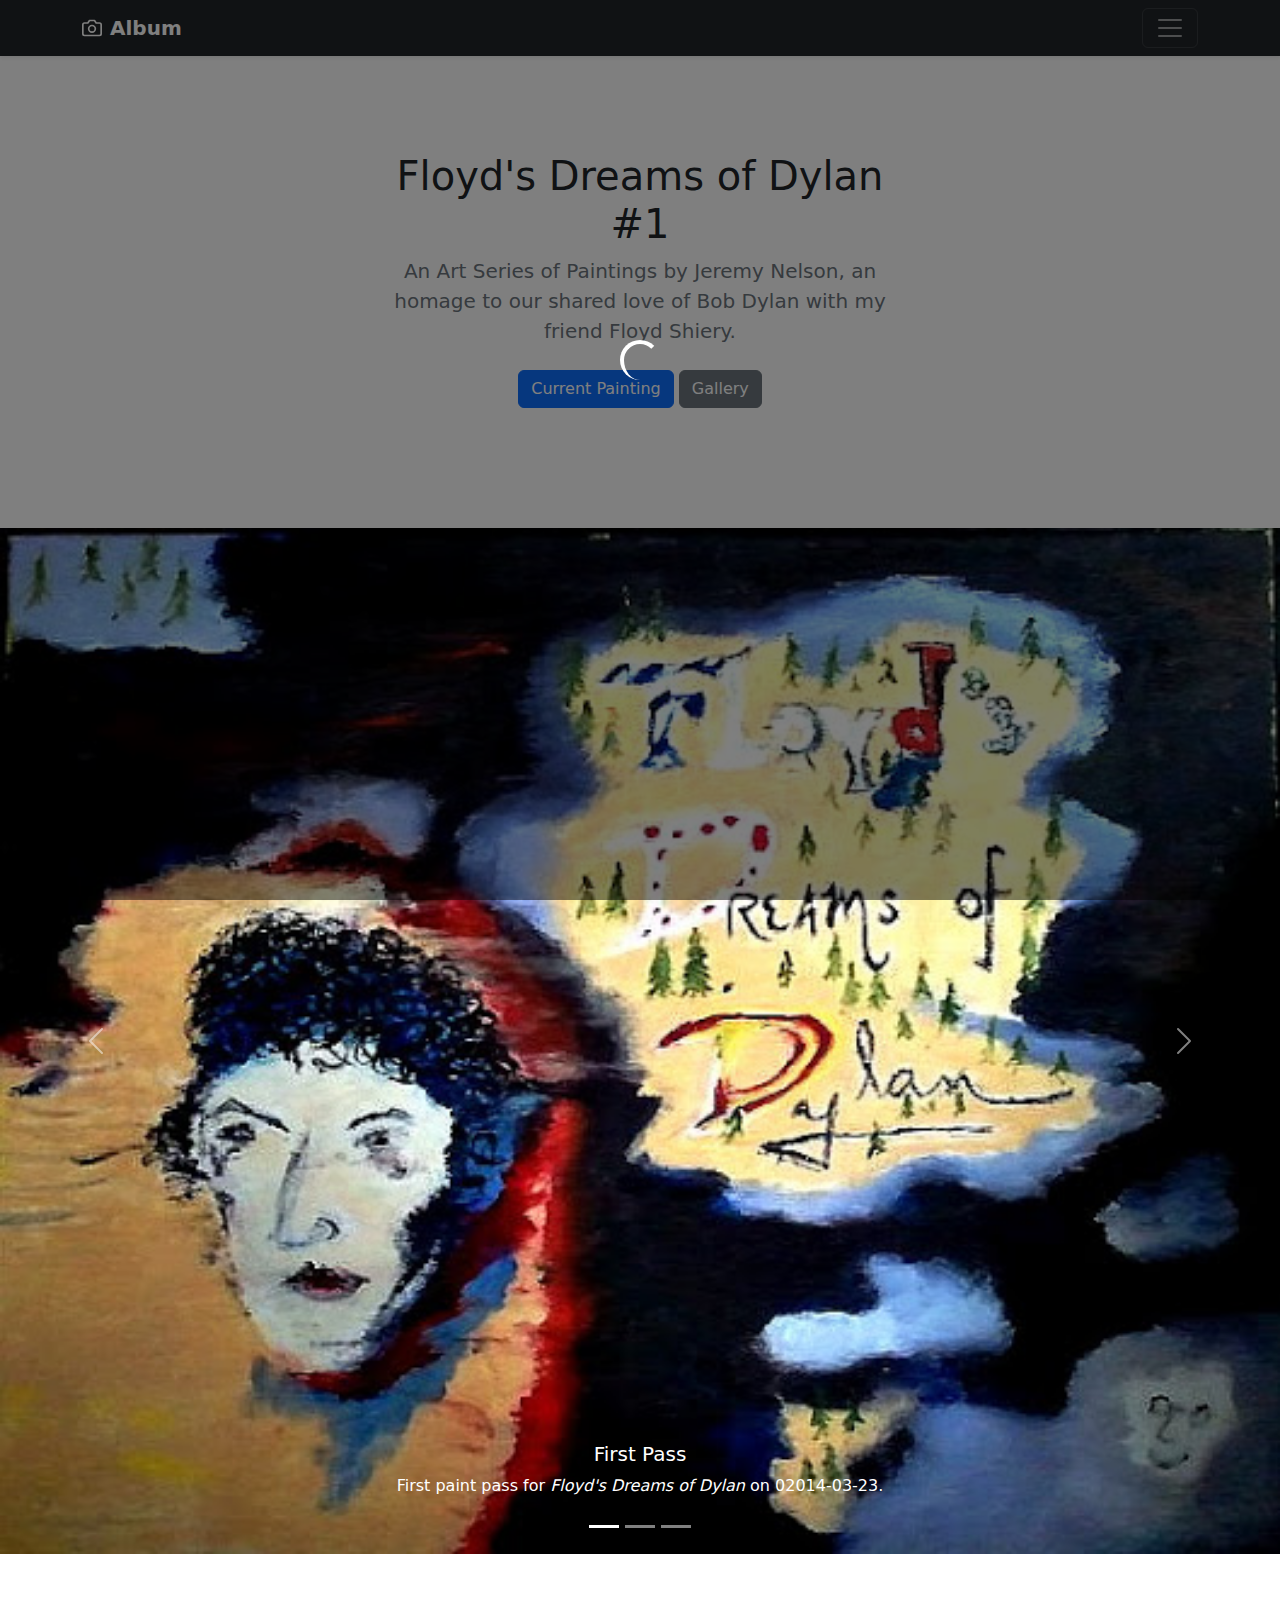
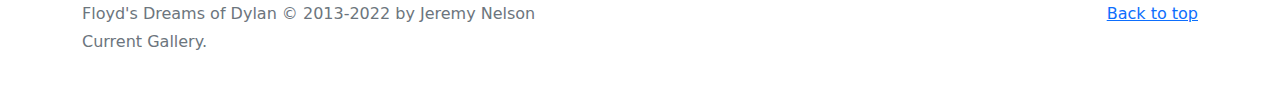
==== first/index.html @ 22177f91 "Continue to refactor; each painting project has it's subfolder" ====
<!doctype html>
<html lang="en">
  <head>
    <meta charset="utf-8">
    <meta name="viewport" content="width=device-width, initial-scale=1">
    <meta name="description" content="The first painting and mixed media in the Floyd's Dreams of 
     Dylan in the series by Jeremy Nelson">
    <meta name="author" content="Jeremy Nelson">
    <meta name="generator" content="Floyd's Dream of Dylan">
    <title>Floyd's Dreams of Dylan . The First by Jeremy Nelson</title>
    <link href="../static/css/bootstrap.min.css" rel="stylesheet">
    <link rel="stylesheet" href="../static/css/pyscript.css" />
    <link rel="stylesheet" href="repl.css" />

    <script defer src="../static/js/pyscript.js"></script>

    <!-- Favicons -->
<link rel="apple-touch-icon" href="/docs/5.2/assets/img/favicons/apple-touch-icon.png" sizes="180x180">
<link rel="icon" href="/docs/5.2/assets/img/favicons/favicon-32x32.png" sizes="32x32" type="image/png">
<link rel="icon" href="/docs/5.2/assets/img/favicons/favicon-16x16.png" sizes="16x16" type="image/png">
<link rel="manifest" href="/docs/5.2/assets/img/favicons/manifest.json">
<link rel="mask-icon" href="/docs/5.2/assets/img/favicons/safari-pinned-tab.svg" color="#712cf9">
<link rel="icon" href="/docs/5.2/assets/img/favicons/favicon.ico">
<meta name="theme-color" content="#712cf9">


    <style>
      .bd-placeholder-img {
        font-size: 1.125rem;
        text-anchor: middle;
        -webkit-user-select: none;
        -moz-user-select: none;
        user-select: none;
      }

      @media (min-width: 768px) {
        .bd-placeholder-img-lg {
          font-size: 3.5rem;
        }
      }

      .b-example-divider {
        height: 3rem;
        background-color: rgba(0, 0, 0, .1);
        border: solid rgba(0, 0, 0, .15);
        border-width: 1px 0;
        box-shadow: inset 0 .5em 1.5em rgba(0, 0, 0, .1), inset 0 .125em .5em rgba(0, 0, 0, .15);
      }

      .b-example-vr {
        flex-shrink: 0;
        width: 1.5rem;
        height: 100vh;
      }

      .bi {
        vertical-align: -.125em;
        fill: currentColor;
      }

      .nav-scroller {
        position: relative;
        z-index: 2;
        height: 2.75rem;
        overflow-y: hidden;
      }

      .nav-scroller .nav {
        display: flex;
        flex-wrap: nowrap;
        padding-bottom: 1rem;
        margin-top: -1px;
        overflow-x: auto;
        text-align: center;
        white-space: nowrap;
        -webkit-overflow-scrolling: touch;
      }
    </style>

    
  </head>
  <body>
    
<header>
  <div class="collapse bg-dark" id="navbarHeader">
    <div class="container">
      <div class="row">
        <div class="col-sm-8 col-md-7 py-4">
          <h4 class="text-white">Floyd's Dreams of Dylan</h4>
          <p class="text-muted">Add some information about the album below, the author, or any other background context. Make it a few sentences long so folks can pick up some informative tidbits. Then, link them off to some social networking sites or contact information.</p>
        </div>
        <div class="col-sm-4 offset-md-1 py-4">
          <h4 class="text-white">Contact</h4>
          <ul class="list-unstyled">
            <li><a href="#" class="text-white">Follow on Twitter</a></li>
            <li><a href="#" class="text-white">Like on Facebook</a></li>
            <li><a href="#" class="text-white">Email me</a></li>
          </ul>
        </div>
      </div>
    </div>
  </div>
  <div class="navbar navbar-dark bg-dark shadow-sm">
    <div class="container">
      <a href="#" class="navbar-brand d-flex align-items-center">
        <svg xmlns="http://www.w3.org/2000/svg" width="20" height="20" fill="none" stroke="currentColor" stroke-linecap="round" stroke-linejoin="round" stroke-width="2" aria-hidden="true" class="me-2" viewBox="0 0 24 24"><path d="M23 19a2 2 0 0 1-2 2H3a2 2 0 0 1-2-2V8a2 2 0 0 1 2-2h4l2-3h6l2 3h4a2 2 0 0 1 2 2z"/><circle cx="12" cy="13" r="4"/></svg>
        <strong>Album</strong>
      </a>
      <button class="navbar-toggler" type="button" data-bs-toggle="collapse" data-bs-target="#navbarHeader" aria-controls="navbarHeader" aria-expanded="false" aria-label="Toggle navigation">
        <span class="navbar-toggler-icon"></span>
      </button>
    </div>
  </div>
</header>

<main>

  <section class="py-5 text-center container">
    <div class="row py-lg-5">
      <div class="col-lg-6 col-md-8 mx-auto">
        <h1 class="fw-light">Floyd's Dreams of Dylan #1</h1>
        <p class="lead text-muted">An Art Series of Paintings by Jeremy Nelson, an homage to our 
         shared love of Bob Dylan with my friend Floyd Shiery.</p>
        <p>
          <a href="#" class="btn btn-primary my-2">Current Painting</a>
          <a href="#" class="btn btn-secondary my-2">Gallery</a>
        </p>
      </div>
    </div>
  </section>
  <div id="painting-carousel" class="carousel slide" data-bs-ride="false">
    <div class="carousel-indicators">
      <button type="button" data-bs-target="#painting-carousel" data-bs-slide-to="0" class="active" aria-current="true" aria-label="Slide 1"></button>
      <button type="button" data-bs-target="#painting-carousel" data-bs-slide-to="1" aria-label="Slide 2"></button>
    <button type="button" data-bs-target="#painting-carousel" data-bs-slide-to="2" aria-label="Slide 3"></button>
  </div>
  <div class="carousel-inner">
    <div class="carousel-item active">
      <img src="floyds-dreams-of-dylan-2013-03-23.jpg" class="d-block w-100" alt="...">
      <div class="carousel-caption d-none d-md-block">
        <h5>First Pass</h5>
        <p>First paint pass for <em>Floyd's Dreams of Dylan</em>  on 02014-03-23.</p>
      </div>
    </div>
    <div class="carousel-item">
      <img src="floyds-dream-of-dylan-2020-02-17.png" class="d-block w-100" alt="...">
      <div class="carousel-caption d-none d-md-block">
        <h5>Second Pass</h5>
        <p>Some representative placeholder content for the second slide.</p>
      </div>
    </div>
    <div class="carousel-item">
      <img src="..." class="d-block w-100" alt="...">
      <div class="carousel-caption d-none d-md-block">
        <h5>Third slide label</h5>
        <p>Some representative placeholder content for the third slide.</p>
      </div>
    </div>
  </div>
  <button class="carousel-control-prev" type="button" data-bs-target="#carouselExampleCaptions" data-bs-slide="prev">
    <span class="carousel-control-prev-icon" aria-hidden="true"></span>
    <span class="visually-hidden">Previous</span>
  </button>
  <button class="carousel-control-next" type="button" data-bs-target="#carouselExampleCaptions" data-bs-slide="next">
    <span class="carousel-control-next-icon" aria-hidden="true"></span>
    <span class="visually-hidden">Next</span>
  </button>
</div>

</main>

<footer class="text-muted py-5">
  <div class="container">
    <p class="float-end mb-1">
      <a href="#">Back to top</a>
    </p>
    <p class="mb-1">Floyd's Dreams of Dylan &copy; 2013-2022 by Jeremy Nelson</p>
    <p class="mb-0">Current Gallery.</p>
  </div>
</footer>


    <script src="../static/js/bootstrap.bundle.min.js"></script>

      
  </body>
</html>
---- static/css/pyscript.css ----
:not(:defined) {
    display: none
}

html{
    font-family: ui-sans-serif, system-ui, -apple-system, BlinkMacSystemFont, "Segoe UI", Roboto, "Helvetica Neue", Arial, "Noto Sans", sans-serif, "Apple Color Emoji", "Segoe UI Emoji", "Segoe UI Symbol", "Noto Color Emoji";
    line-height: 1.5;
}

.spinner::after {
    content: '';
    box-sizing: border-box;
    width: 40px;
    height: 40px;
    position: absolute;
    top: calc(40% - 20px);
    left: calc(50% - 20px);
    border-radius: 50%;
}

.spinner.smooth::after {
    border-top: 4px solid rgba(255, 255, 255, 1);
    border-left: 4px solid rgba(255, 255, 255, 1);
    border-right: 4px solid rgba(255, 255, 255, 0);
    animation: spinner 0.6s linear infinite;
}
@keyframes spinner {
    to {
        transform: rotate(360deg);
    }
}

.label {
    text-align: center;
    width: 100%;
    display: block;
    color: rgba(255, 255, 255, 0.8);
    font-size: 0.8rem;
    margin-top: 6rem;
}

/* Pop-up second layer begin */

.py-overlay {
    position: fixed;
    display: flex;
    justify-content: center;
    align-items: center;
    color: white;
    top: 0;
    bottom: 0;
    left: 0;
    right: 0;
    background: rgba(0, 0, 0, 0.5);
    transition: opacity 500ms;
    visibility: hidden;
    color: visible;
    opacity: 1;
}

.py-overlay {
    visibility: visible;
    opacity: 1;
}

.py-pop-up {
    text-align: center;
    width: 600px;
}

.py-pop-up p {
    margin: 5px;
}

.py-pop-up a {
    position: absolute;
    color: white;
    text-decoration: none;
    font-size: 200%;
    top: 3.5%;
    right: 5%;
}

.py-box{
    display: flex;
    flex-direction: row;
    justify-content: flex-start;
}

.py-box div.py-box-child *
{
    max-width: 100%;
}

.py-repl-box{
    flex-direction: column;
}

.editor-box{
    --tw-border-opacity: 1;
    border-color: rgba(209, 213, 219, var(--tw-border-opacity));
    border-width: 1px;
    position: relative;
    --tw-ring-inset: var(--tw-empty,/*!*/ /*!*/);
    --tw-ring-offset-width: 0px;
    --tw-ring-offset-color: #fff;
    --tw-ring-color: rgba(59, 130, 246, 0.5);
    --tw-ring-offset-shadow: 0 0 #0000;
    --tw-ring-shadow: 0 0 #0000;
    --tw-shadow: 0 0 #0000;
    position: relative;

    box-sizing: border-box;
    border-width: 1px;
    border-style: solid;
    border-color: rgb(209, 213, 219)
}

.editor-box:hover button{
    opacity: 1;
}

.repl-play-button{
    opacity: 0;
    bottom: 0.25rem;
    right: 0.25rem;
    position: absolute;
    padding: 0;
    line-height: inherit;
    color: inherit;
    cursor: pointer;
    background-color: transparent;
    background-image: none;
    -webkit-appearance: button;
    text-transform: none;
    font-family: inherit;
    font-size: 100%;
    margin: 0;
    text-rendering: auto;
    letter-spacing: normal;
    word-spacing: normal;
    line-height: normal;
    text-transform: none;
    text-indent: 0px;
    text-shadow: none;
    display: inline-block;
    text-align: center;
    align-items: flex-start;
    cursor: default;
    box-sizing: border-box;
    background-color: -internal-light-dark(rgb(239, 239, 239), rgb(59, 59, 59));
    margin: 0em;
    padding: 1px 6px;
    border: 0;
}

.repl-play-button:hover{
    opacity: 1;
}

.py-title{
    text-transform: uppercase;
    text-align: center;
}

.py-title h1{
    font-weight: 700;
    font-size: 1.875rem;
}

.py-input{
    padding: 0.5rem;
    --tw-border-opacity: 1;
    border-color: rgba(209, 213, 219, var(--tw-border-opacity));
    border-width: 1px;
   border-radius: 0.25rem;
    margin-right: 0.75rem;
    border-style: solid;
    width: auto;
}

.py-box input.py-input{
    width: -webkit-fill-available;
}

.central-content{
    max-width: 20rem;
    margin-left: auto;
    margin-right: auto;
}

input {
  text-rendering: auto;
  color: -internal-light-dark(black, white);
  letter-spacing: normal;
  word-spacing: normal;
  line-height: normal;
  text-transform: none;
  text-indent: 0px;
  text-shadow: none;
  display: inline-block;
  text-align: start;
  appearance: auto;
  -webkit-rtl-ordering: logical;
  cursor: text;
  background-color: -internal-light-dark(rgb(255, 255, 255), rgb(59, 59, 59));
  margin: 0em;
  padding: 1px 2px;
  border-width: 2px;
  border-style: inset;
  border-color: -internal-light-dark(rgb(118, 118, 118), rgb(133, 133, 133));
  border-image: initial;
}

.py-button{
    --tw-text-opacity: 1;
    color: rgba(255, 255, 255, var(--tw-text-opacity));
    padding: 0.5rem;
    --tw-bg-opacity: 1;
    background-color: rgba(37, 99, 235, var(--tw-bg-opacity));
    --tw-border-opacity: 1;
    border-color: rgba(37, 99, 235, var(--tw-border-opacity));
    border-width: 1px;
    border-radius: 0.25rem;
}

.py-li-element p{
    margin: 5px;
}

.py-li-element p{
    display: inline;
}

button, input, optgroup, select, textarea {
    font-family: inherit;
    font-size: 100%;
    line-height: 1.15;
    margin: 0;
}

.line-through {
    text-decoration: line-through;
}
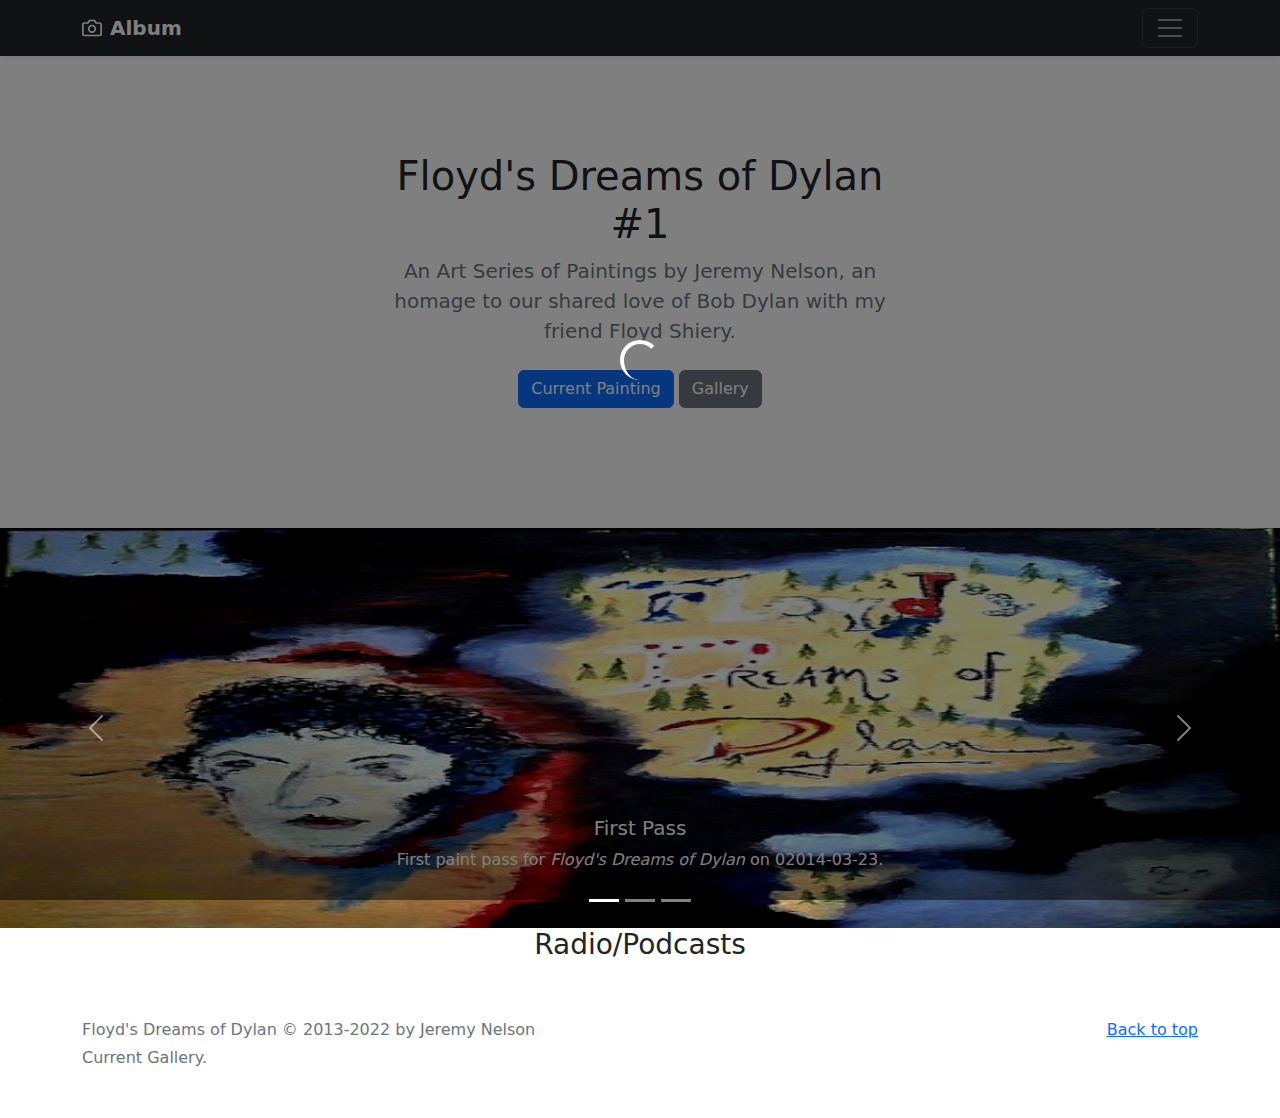
==== commit 0f9a069b: "Adds content to the main page and the first" ====
--- a/first/index.html
+++ b/first/index.html
@@ -77,10 +77,16 @@
       }
     </style>
 
-    
+    <py-config>
+packages = [
+    "markdown"
+]
+    </py-config>
   </head>
   <body>
-    
+<py-script>
+
+</py-script>
 <header>
   <div class="collapse bg-dark" id="navbarHeader">
     <div class="container">
@@ -136,7 +142,7 @@
   </div>
   <div class="carousel-inner">
     <div class="carousel-item active">
-      <img src="floyds-dreams-of-dylan-2013-03-23.jpg" class="d-block w-100" alt="...">
+      <img src="floyds-dreams-of-dylan-2013-03-23.jpg" width="800" height="400" class="d-block w-100" alt="...">
       <div class="carousel-caption d-none d-md-block">
         <h5>First Pass</h5>
         <p>First paint pass for <em>Floyd's Dreams of Dylan</em>  on 02014-03-23.</p>
@@ -157,16 +163,21 @@
       </div>
     </div>
   </div>
-  <button class="carousel-control-prev" type="button" data-bs-target="#carouselExampleCaptions" data-bs-slide="prev">
+  <button class="carousel-control-prev" type="button" data-bs-target="#painting-carousel" data-bs-slide="prev">
     <span class="carousel-control-prev-icon" aria-hidden="true"></span>
     <span class="visually-hidden">Previous</span>
   </button>
-  <button class="carousel-control-next" type="button" data-bs-target="#carouselExampleCaptions" data-bs-slide="next">
+  <button class="carousel-control-next" type="button" data-bs-target="#painting-carousel" data-bs-slide="next">
     <span class="carousel-control-next-icon" aria-hidden="true"></span>
     <span class="visually-hidden">Next</span>
   </button>
 </div>
 
+
+ <section id="radio" class="container text-center">
+    <h3>Radio/Podcasts</h3>
+    <div id="radio-content"></div>
+  </section>
 </main>
 
 <footer class="text-muted py-5">
